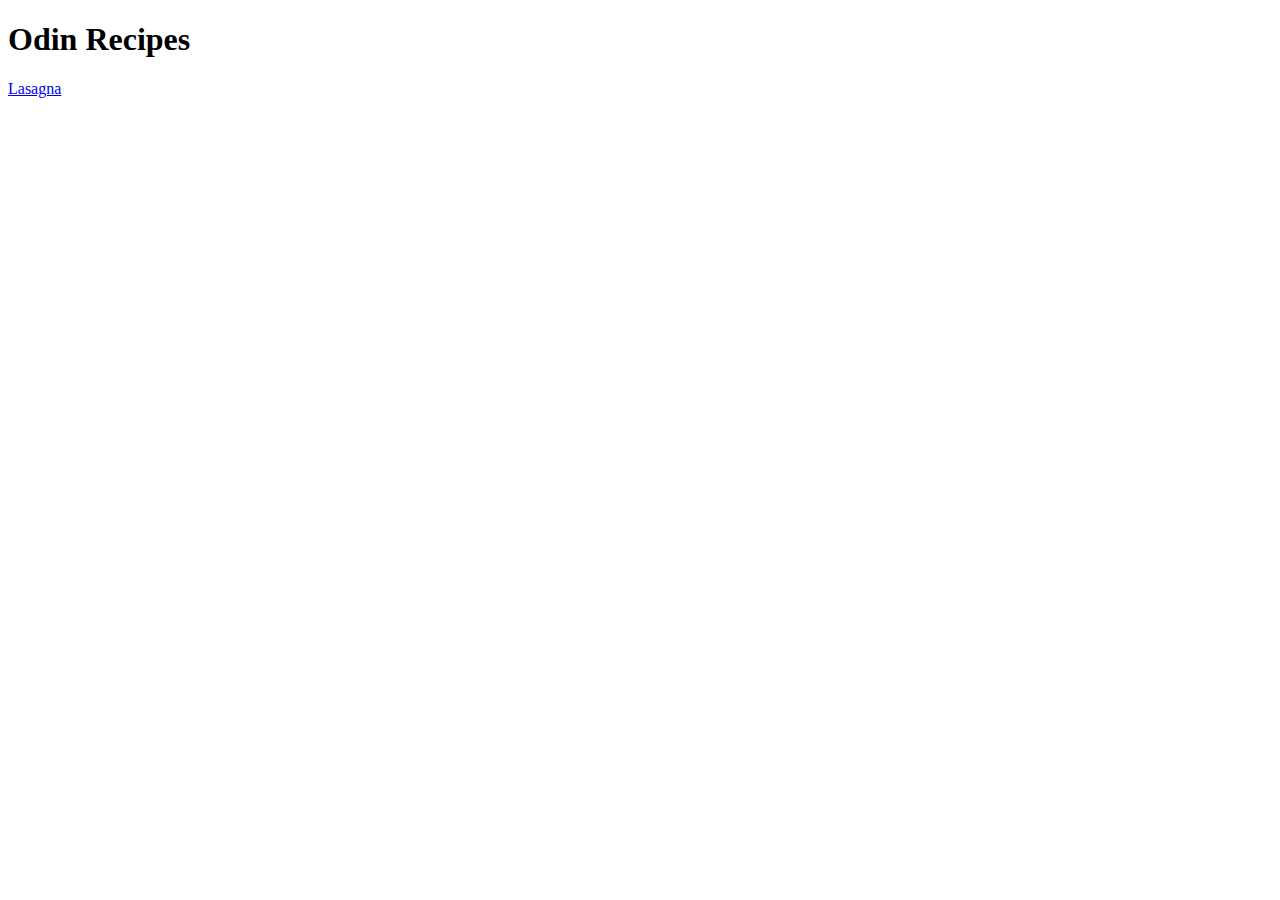
==== index.html @ 320943c5 "Make lasagna recipe and link to index.html" ====
<!DOCTYPE html>
<html lang="en">
<head>
    <meta charset="UTF-8">
    <meta name="viewport" content="width=device-width, initial-scale=1.0">
    <title>Odin Recipes</title>
</head>
<body>
    <h1>Odin Recipes</h1>
    <a href="recipes/lasagna.html">Lasagna</a>
</body>
</html>
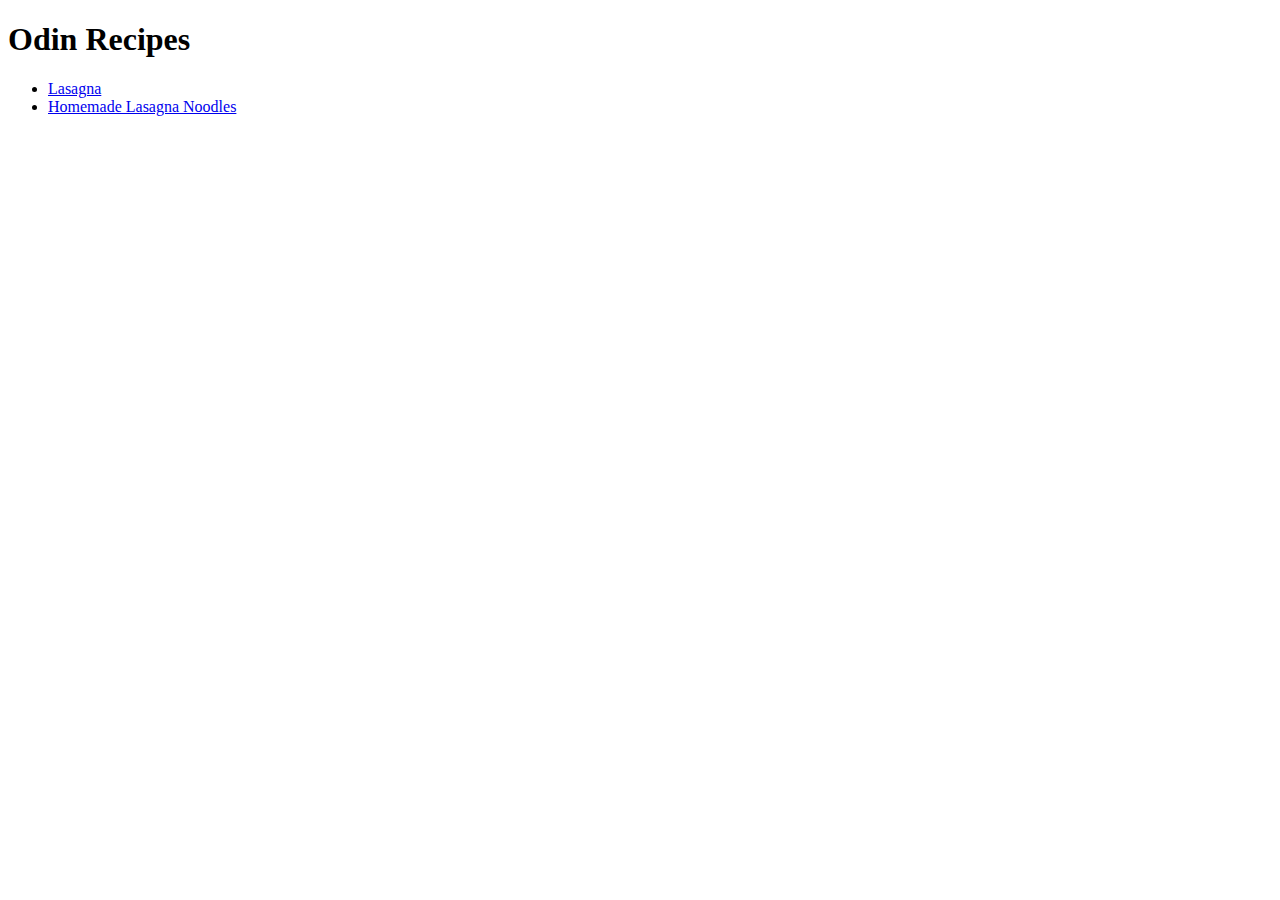
==== commit 607bcd33: "Make lasagna noodle recipe and link to index.html" ====
--- a/index.html
+++ b/index.html
@@ -7,6 +7,9 @@
 </head>
 <body>
     <h1>Odin Recipes</h1>
-    <a href="recipes/lasagna.html">Lasagna</a>
+    <ul>
+        <li><a href="./recipes/lasagna.html">Lasagna</a></li>
+        <li><a href="./recipes/lasagna-noodle.html">Homemade Lasagna Noodles</a></li>
+    </ul>
 </body>
 </html>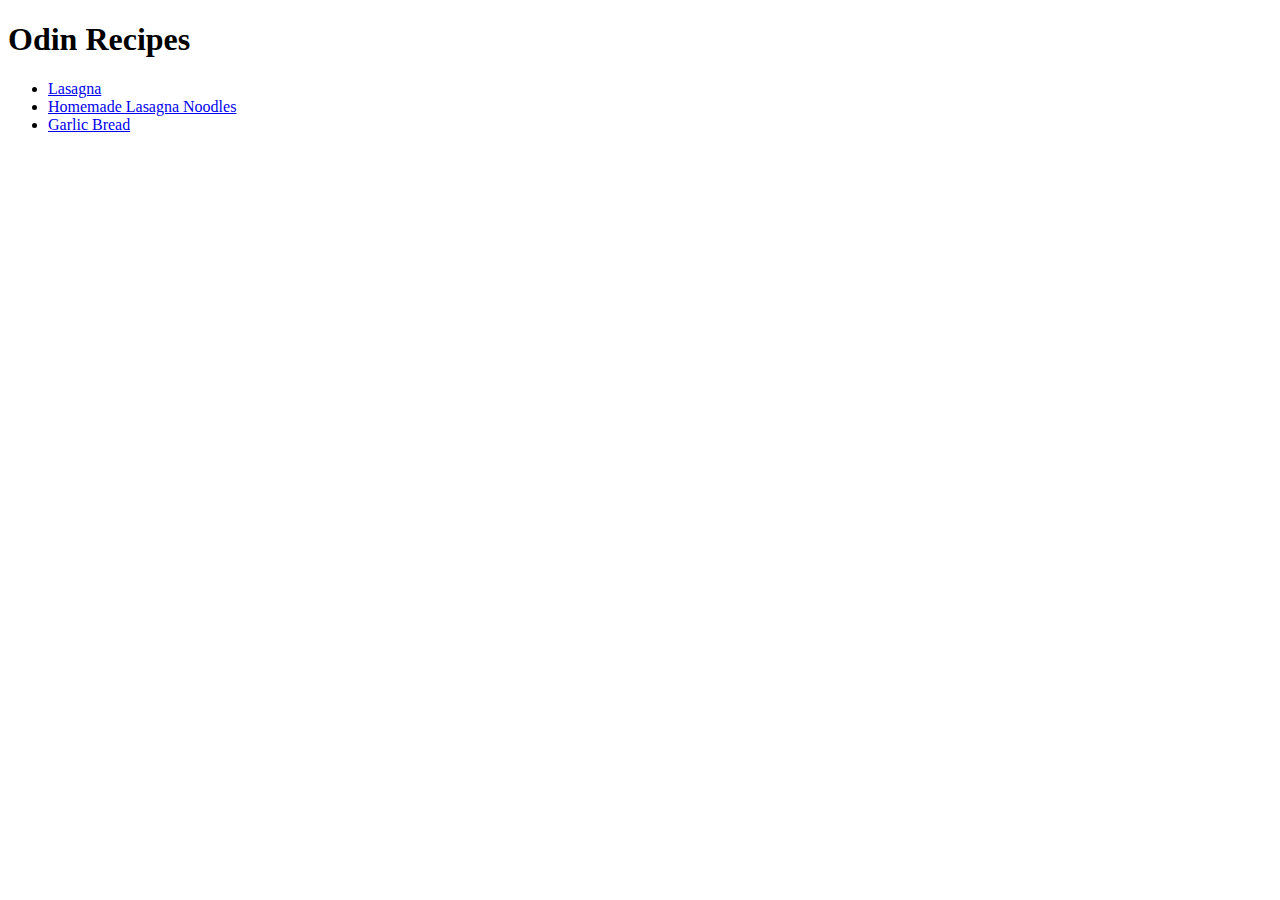
==== commit 8e4afcc7: "Make garlic bread recipe and link to index.html" ====
--- a/index.html
+++ b/index.html
@@ -10,6 +10,7 @@
     <ul>
         <li><a href="./recipes/lasagna.html">Lasagna</a></li>
         <li><a href="./recipes/lasagna-noodle.html">Homemade Lasagna Noodles</a></li>
+        <li><a href="./recipes/garlic-bread.html">Garlic Bread</a></li>
     </ul>
 </body>
 </html>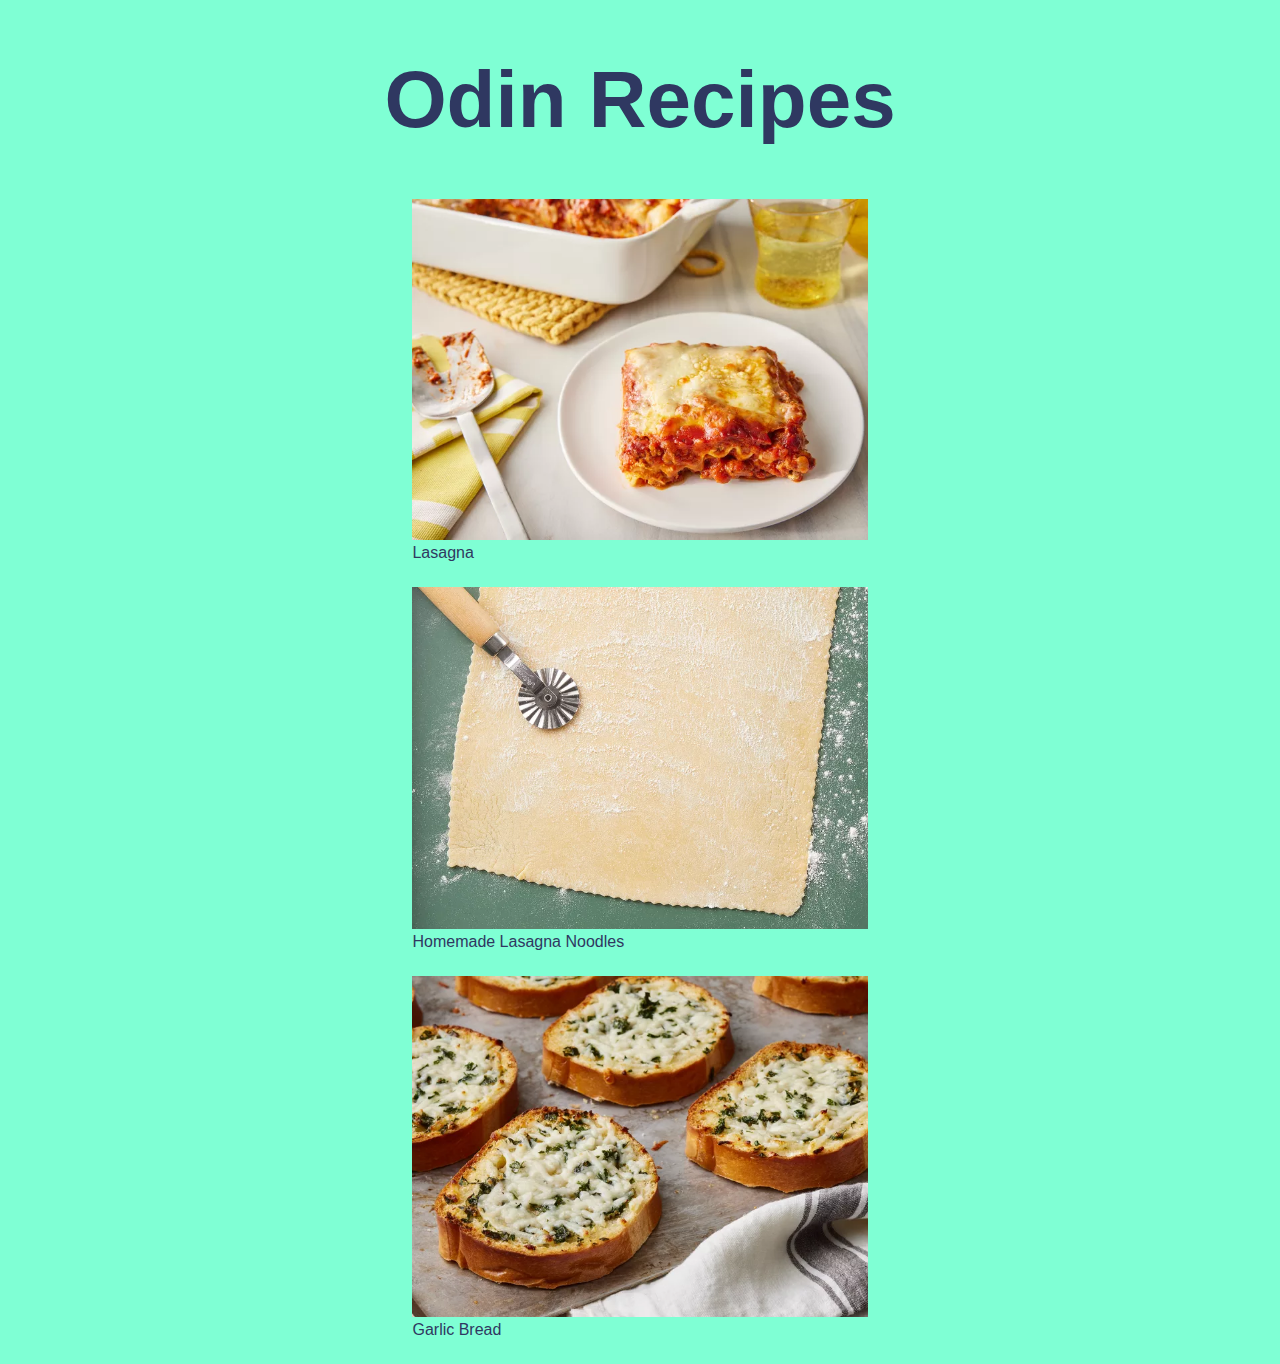
==== commit f854f2cf: "Create styles.css and link with index.html" ====
--- a/index.html
+++ b/index.html
@@ -3,14 +3,18 @@
 <head>
     <meta charset="UTF-8">
     <meta name="viewport" content="width=device-width, initial-scale=1.0">
+    <link rel="stylesheet" href="styles.css">
     <title>Odin Recipes</title>
 </head>
-<body>
-    <h1>Odin Recipes</h1>
-    <ul>
-        <li><a href="./recipes/lasagna.html">Lasagna</a></li>
-        <li><a href="./recipes/lasagna-noodle.html">Homemade Lasagna Noodles</a></li>
-        <li><a href="./recipes/garlic-bread.html">Garlic Bread</a></li>
-    </ul>
-</body>
+    <body>
+        <h1>Odin Recipes</h1>
+        <div id="main">
+            <img class="index-img" src="./img/lasagna.webp" alt="delicious lasagna photo">
+            <p class="descr"><a href="./recipes/lasagna.html">Lasagna</a></p>
+            <img class="index-img" src="./img/lasagna-noodle.webp" alt="homemade lasagna noodle photo">
+            <p class="descr"><a href="./recipes/lasagna-noodle.html">Homemade Lasagna Noodles</a></p>
+            <img class="index-img" src="./img/garlic-bread.webp" alt="cheesy goodness garlic bread photo">
+            <p class="descr"><a href="./recipes/garlic-bread.html">Garlic Bread</a></p>
+        </div>
+    </body>
 </html>--- a/styles.css
+++ b/styles.css
@@ -0,0 +1,32 @@
+* {
+    background-color: aquamarine;
+    font-family: 'Franklin Gothic Medium', 'Arial Narrow', Arial, sans-serif;
+}
+
+#main {
+    align-self: center;
+    margin-left: 32%;
+    margin-right: 32%;
+}
+
+h1 {
+    
+    font-size: 80px;
+    text-align: center;
+    text-decoration: double;
+    color: rgb(47, 56, 97);
+}
+
+.index-img {
+    width: 100%;
+    height: auto;
+}
+
+.descr {
+    margin-top: 0%;
+    margin-bottom: 25px;
+}
+.descr a {
+    color: rgb(47, 56, 97);
+    text-decoration: none;
+}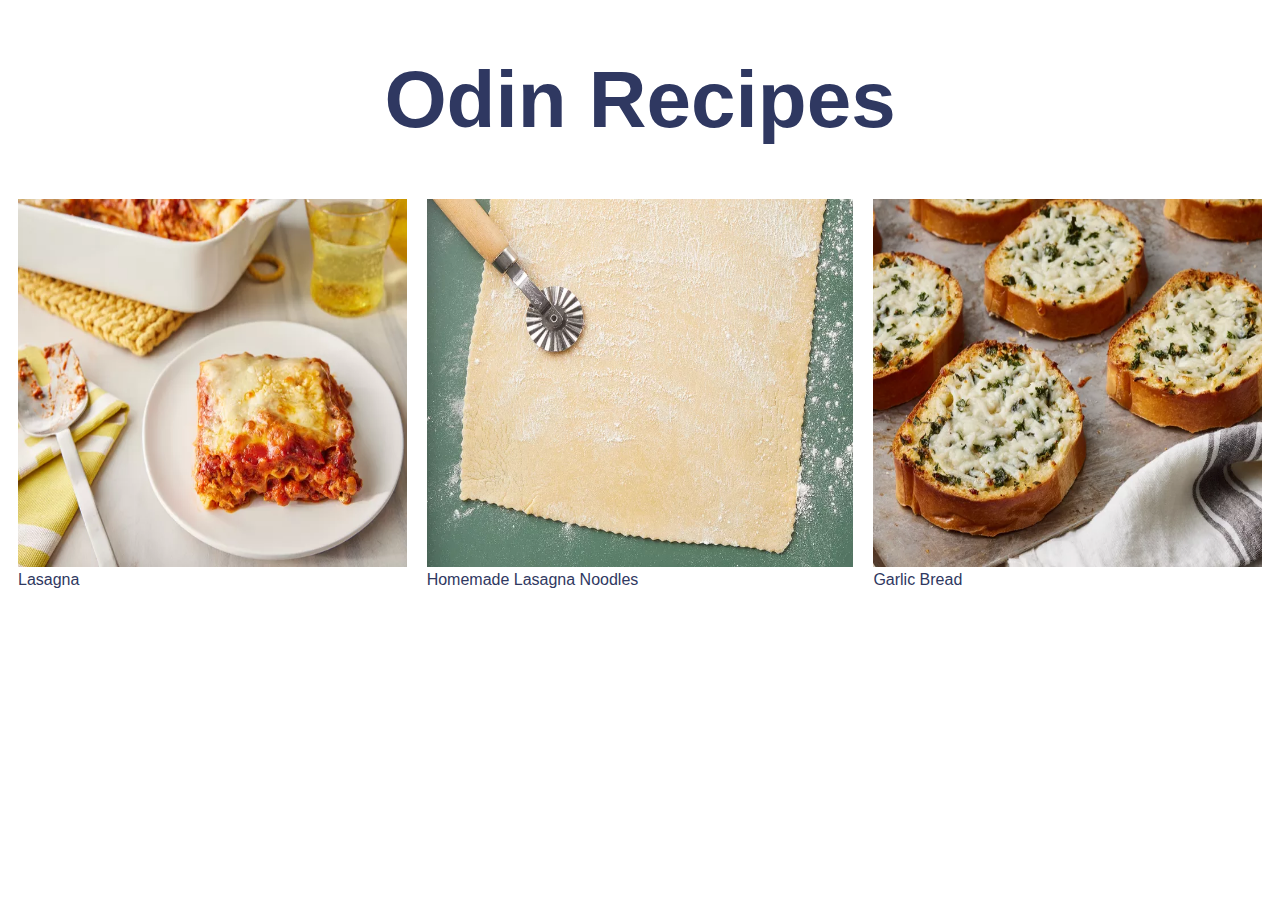
==== commit 7ec887c3: "Update html and css with new positioning" ====
--- a/index.html
+++ b/index.html
@@ -7,14 +7,23 @@
     <title>Odin Recipes</title>
 </head>
     <body>
-        <h1>Odin Recipes</h1>
-        <div id="main">
-            <img class="index-img" src="./img/lasagna.webp" alt="delicious lasagna photo">
-            <p class="descr"><a href="./recipes/lasagna.html">Lasagna</a></p>
-            <img class="index-img" src="./img/lasagna-noodle.webp" alt="homemade lasagna noodle photo">
-            <p class="descr"><a href="./recipes/lasagna-noodle.html">Homemade Lasagna Noodles</a></p>
-            <img class="index-img" src="./img/garlic-bread.webp" alt="cheesy goodness garlic bread photo">
-            <p class="descr"><a href="./recipes/garlic-bread.html">Garlic Bread</a></p>
+        
+        <div class="main">
+            <h1>Odin Recipes</h1>
+            <div class="recipes">
+                <div class="item">
+                    <img class="index-img" src="./img/lasagna.webp" alt="delicious lasagna photo">
+                    <p class="descr"><a href="./recipes/lasagna.html">Lasagna</a></p>
+                </div>
+                <div class="item">
+                    <img class="index-img" src="./img/lasagna-noodle.webp" alt="homemade lasagna noodle photo">
+                    <p class="descr"><a href="./recipes/lasagna-noodle.html">Homemade Lasagna Noodles</a></p>
+                </div>
+                <div class="item">
+                    <img class="index-img" src="./img/garlic-bread.webp" alt="cheesy goodness garlic bread photo">
+                    <p class="descr"><a href="./recipes/garlic-bread.html">Garlic Bread</a></p>
+                </div>
+            </div>
         </div>
     </body>
 </html>--- a/styles.css
+++ b/styles.css
@@ -1,12 +1,11 @@
 * {
-    background-color: aquamarine;
+    background-color: rgb(255, 255, 255);
     font-family: 'Franklin Gothic Medium', 'Arial Narrow', Arial, sans-serif;
+    color: rgb(47, 56, 97);
 }
 
-#main {
-    align-self: center;
-    margin-left: 32%;
-    margin-right: 32%;
+.main {
+    margin: 0 auto;
 }
 
 h1 {
@@ -14,19 +13,55 @@
     font-size: 80px;
     text-align: center;
     text-decoration: double;
-    color: rgb(47, 56, 97);
+}
+
+.recipes {
+    display:flex
+}
+
+.item {
+    flex-grow: 1;
+    margin: 0 10px
 }
 
 .index-img {
     width: 100%;
-    height: auto;
+    height: 100%;
 }
 
 .descr {
     margin-top: 0%;
     margin-bottom: 25px;
 }
+
 .descr a {
-    color: rgb(47, 56, 97);
     text-decoration: none;
+}
+
+.recipe-title{
+    display: flex;
+    align-items: center;
+    flex-direction: column;
+}
+
+.recipe-img {
+    width: auto;
+    height: 300px;
+}
+
+.recipe-text {
+    display: flex;
+    align-items: baseline;
+    flex-direction: column;
+}
+
+.nav {
+    margin: auto;
+}
+
+button {
+    background-color: orange;
+    border-color: rgb(47, 56, 97);
+    font-size: 18px;
+    font-weight: 700;
 }